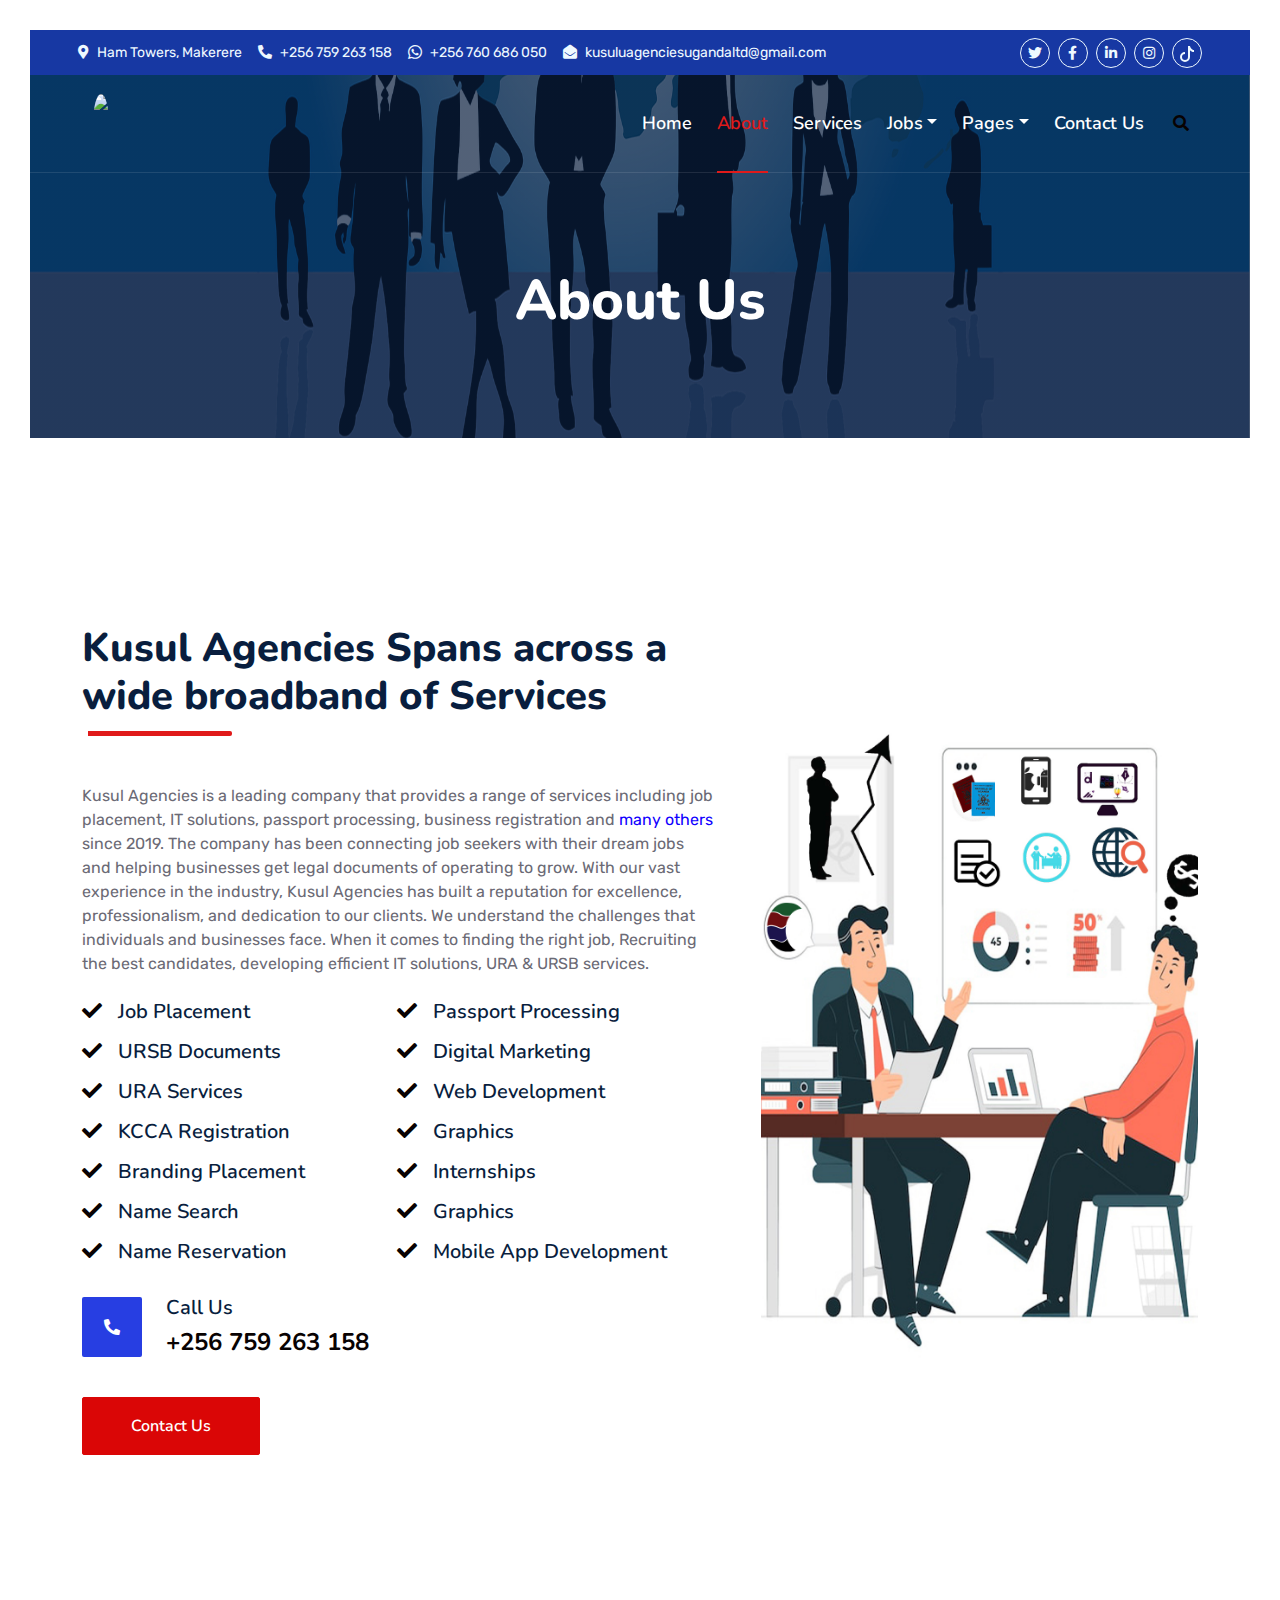
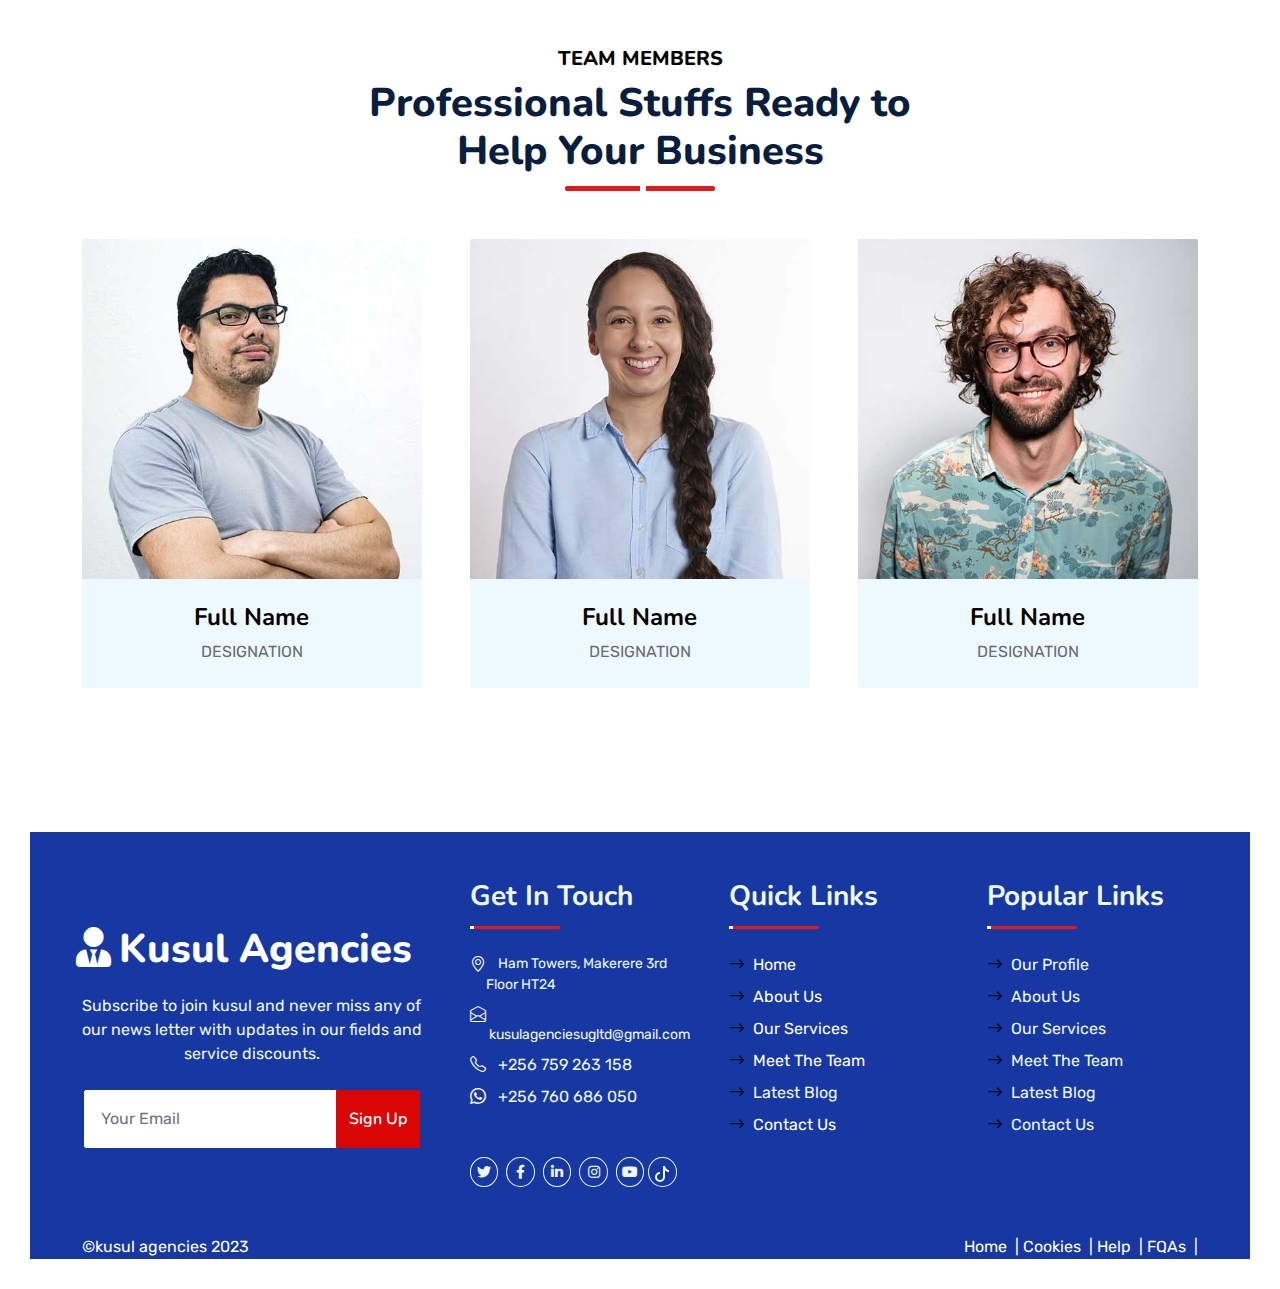
==== about.html @ cbf3fefc "commit" ====
<!DOCTYPE html>
<html lang="en">

<head>
    <meta charset="utf-8">
    <title>Kusul Agencies</title>
    <meta content="width=device-width, initial-scale=1.0" name="viewport">
    <meta content="Kusul Agencies" name="keywords">
    <meta content="Kusul Agencies" name="description">

    <!-- Favicon -->
    <link href="img/favicon.ico" rel="icon">

    <!-- Google Web Fonts -->
    <link rel="preconnect" href="https://fonts.googleapis.com">
    <link rel="preconnect" href="https://fonts.gstatic.com" crossorigin>
    <link href="https://fonts.googleapis.com/css2?family=Nunito:wght@400;600;700;800&family=Rubik:wght@400;500;600;700&display=swap" rel="stylesheet">

    <!-- Icon Font Stylesheet -->
    <link href="https://cdnjs.cloudflare.com/ajax/libs/font-awesome/5.10.0/css/all.min.css" rel="stylesheet">
    <link href="https://cdn.jsdelivr.net/npm/bootstrap-icons@1.4.1/font/bootstrap-icons.css" rel="stylesheet">

    <!-- Libraries Stylesheet -->
    <link href="lib/owlcarousel/assets/owl.carousel.min.css" rel="stylesheet">
    <link href="lib/animate/animate.min.css" rel="stylesheet">

    <!-- Customized Bootstrap Stylesheet -->
    <link href="css/bootstrap.min.css" rel="stylesheet">

    <!-- Template Stylesheet -->
    <link href="css/style.css" rel="stylesheet">
</head>

<body>
    <!-- Topbar Start -->
    <div class="container-fluid bg-dark px-5 d-none d-lg-block">
        <div class="row gx-0">
            <div class="col-lg-8 text-center text-lg-start mb-2 mb-lg-0">
                <div class="d-inline-flex align-items-center" style="height: 45px;">
                    <small class="me-3 text-light"><i class="fa fa-map-marker-alt me-2"></i>Ham Towers, Makerere </small>
                    <small class="me-3 text-light"><i class="fa fa-phone-alt me-2"></i>+256 759 263 158</small>
                    <small class="me-3 text-light"><i class="bi bi-whatsapp me-2"></i>+256 760 686 050</small>
                    <small class="text-light"><i class="fa fa-envelope-open me-2"></i>kusuluagenciesugandaltd@gmail.com</small>
                </div>
            </div>
            <div class="col-lg-4 text-center text-lg-end">
                <div class="d-inline-flex align-items-center" style="height: 45px;">
                    <a class="btn btn-sm btn-outline-light btn-sm-square rounded-circle me-2" href=""><i class="fab fa-twitter fw-normal"></i></a>
                    <a class="btn btn-sm btn-outline-light btn-sm-square rounded-circle me-2" href=""><i class="fab fa-facebook-f fw-normal"></i></a>
                    <a class="btn btn-sm btn-outline-light btn-sm-square rounded-circle me-2" href=""><i class="fab fa-linkedin-in fw-normal"></i></a>
                    <a class="btn btn-sm btn-outline-light btn-sm-square rounded-circle me-2" href=""><i class="fab fa-instagram fw-normal"></i></a>
                    <a class="btn btn-sm btn-outline-light btn-sm-square rounded-circle" href=""><svg xmlns="http://www.w3.org/2000/svg" width="16" height="16" fill="currentColor" class="bi bi-tiktok" viewBox="0 0 16 16">
                    <path d="M9 0h1.98c.144.715.54 1.617 1.235 2.512C12.895 3.389 13.797 4 15 4v2c-1.753 0-3.07-.814-4-1.829V11a5 5 0 1 1-5-5v2a3 3 0 1 0 3 3V0Z"/>
                    </svg></a>
                </div>
            </div>
        </div>
    </div>
    <!-- Topbar End -->


    <!-- Navbar Start -->
    <div class="container-fluid position-relative p-0">
        <nav class="navbar navbar-expand-lg navbar-dark px-5 py-3 py-lg-0">
            <a href="#"><img id="logo" src="img/logo.png"></a>
            <!-- <a href="index.html" class="navbar-brand p-0">
                <h1 class="m-0"><i class="fa fa-user-tie me-2"></i>Kusul Agencies</h1>
            </a> -->
            <button class="navbar-toggler" type="button" data-bs-toggle="collapse" data-bs-target="#navbarCollapse">
                <span class="fa fa-bars"></span>
            </button>
            <div class="collapse navbar-collapse" id="navbarCollapse">
                <div class="navbar-nav ms-auto py-0">
                    <a href="index.html" class="nav-item nav-link">Home</a>
                    <a href="about.html" class="nav-item nav-link active">About</a>
                    <a href="service.html" class="nav-item nav-link">Services</a>
                    <div class="nav-item dropdown">
                        <a href="#" class="nav-link dropdown-toggle" data-bs-toggle="dropdown">Jobs</a>
                        <div class="dropdown-menu m-0">
                            <a href="blog.html" class="dropdown-item">Our Jobs</a>
                            <a href="detail.html" class="dropdown-item">Our Profile</a>
                        </div>
                    </div>
                    <div class="nav-item dropdown">
                        <a href="#" class="nav-link dropdown-toggle" data-bs-toggle="dropdown">Pages</a>
                        <div class="dropdown-menu m-0">
                            <a href="feature.html" class="dropdown-item">Our features</a>
                            <a href="team.html" class="dropdown-item">Team Members</a>
                            <a href="docs.html" class="dropdown-item">Apply For Business Docs</a>
                        </div>
                    </div>
                    <a href="contact.html" class="nav-item nav-link">Contact Us</a>
                </div>
                <butaton type="button" class="btn text-primary ms-3" data-bs-toggle="modal" data-bs-target="#searchModal"><i class="fa fa-search"></i></butaton>
            </div>
        </nav>

        <div class="container-fluid bg-primary py-5 bg-header" style="margin-bottom: 90px;">
            <div class="row py-5">
                <div class="col-12 pt-lg-5 mt-lg-5 text-center">
                    <h1 class="display-4 text-white animated zoomIn">About Us</h1>
                </div>
            </div>
        </div>
    </div>
    <!-- Navbar End -->


    <!-- Full Screen Search Start -->
    <div class="modal fade" id="searchModal" tabindex="-1">
        <div class="modal-dialog modal-fullscreen">
            <div class="modal-content" style="background: rgba(9, 30, 62, .7);">
                <div class="modal-header border-0">
                    <button type="button" class="btn bg-white btn-close" data-bs-dismiss="modal" aria-label="Close"></button>
                </div>
                <div class="modal-body d-flex align-items-center justify-content-center">
                    <div class="input-group" style="max-width: 600px;">
                        <input type="text" class="form-control bg-transparent border-primary p-3" placeholder="Type search keyword">
                        <button class="btn btn-primary px-4"><i class="bi bi-search"></i></button>
                    </div>
                </div>
            </div>
        </div>
    </div>
    <!-- Full Screen Search End -->


    <!-- About Start -->
    <div class="container-fluid py-5 wow fadeInUp" data-wow-delay="0.1s">
        <div class="container py-5">
            <div class="row g-5">
                <div class="col-lg-7">
                    <div class="section-title position-relative pb-3 mb-5">
                        <h1 class="mb-0">Kusul Agencies Spans across a wide broadband of Services</h1>
                    </div>
                    <p class="mb-4">Kusul Agencies is a leading company that provides a range of services including job placement, IT solutions, passport processing, 
                         business registration and <a href="service.html">many others</a> since 2019. The company has been connecting job seekers with their dream jobs and helping businesses get legal
                        documents of operating to grow. With our vast experience in the industry, Kusul Agencies has built a reputation for excellence,
                        professionalism, and dedication to our clients. We understand the challenges that individuals and businesses face. When it comes to finding the right job, Recruiting the best candidates,
                        developing efficient IT solutions, URA & URSB services.</p>
                    <div class="row g-0 mb-3">
                        <div class="col-sm-6 wow zoomIn" data-wow-delay="0.2s">
                            <h5 class="mb-3"><i class="fa fa-check text-primary me-3"></i>Job Placement </h5>
                            <h5 class="mb-3"><i class="fa fa-check text-primary me-3"></i>URSB Documents</h5>
                            <h5 class="mb-3"><i class="fa fa-check text-primary me-3"></i>URA Services  </h5>
                            <h5 class="mb-3"><i class="fa fa-check text-primary me-3"></i>KCCA Registration</h5>
                            <h5 class="mb-3"><i class="fa fa-check text-primary me-3"></i>Branding Placement  </h5>
                            <h5 class="mb-3"><i class="fa fa-check text-primary me-3"></i>Name Search</h5>
                            <h5 class="mb-3"><i class="fa fa-check text-primary me-3"></i>Name Reservation</h5>
                        </div>
                        <div class="col-sm-6 wow zoomIn" data-wow-delay="0.4s">
                            <h5 class="mb-3"><i class="fa fa-check text-primary me-3"></i>Passport Processing</h5>
                            <h5 class="mb-3"><i class="fa fa-check text-primary me-3"></i>Digital Marketing</h5>
                            <h5 class="mb-3"><i class="fa fa-check text-primary me-3"></i>Web Development</h5>
                            <h5 class="mb-3"><i class="fa fa-check text-primary me-3"></i>Graphics </h5>
                            <h5 class="mb-3"><i class="fa fa-check text-primary me-3"></i>Internships </h5>
                            <h5 class="mb-3"><i class="fa fa-check text-primary me-3"></i>Graphics </h5>
                            <h5 class="mb-3"><i class="fa fa-check text-primary me-3"></i>Mobile App Development </h5>
                        </div>
                       
                    </div>
                    <div class="d-flex align-items-center mb-4 wow fadeIn" data-wow-delay="0.6s">
                        <div class="bg-primary d-flex align-items-center justify-content-center rounded" style="width: 60px; height: 60px;">
                            <i class="fa fa-phone-alt text-white"></i>
                        </div>
                        <div class="ps-4">
                            <h5 class="mb-2">Call Us</h5>
                            <h4 class="text-primary mb-0">+256 759 263 158</h4>
                        </div>
                    </div>
                    <a href="contact.html" class="btn btn-primary py-3 px-5 mt-3 wow zoomIn" data-wow-delay="0.9s">Contact Us</a>
                </div>
                <div class="col-lg-5" style="min-height: 500px;">
                    <div class="position-relative h-100">
                        <img class="position-absolute w-100 h-100 rounded wow zoomIn" data-wow-delay="0.9s" src="img/about.jpg" style="object-fit: cover;">
                    </div>
                </div>
            </div>
        </div>
    </div>
    <!-- About End -->
    <!-- Team Start -->
    <div class="container-fluid py-5 wow fadeInUp" data-wow-delay="0.1s">
        <div class="container py-5">
            <div class="section-title text-center position-relative pb-3 mb-5 mx-auto" style="max-width: 600px;">
                <h5 class="fw-bold text-primary text-uppercase">Team Members</h5>
                <h1 class="mb-0">Professional Stuffs Ready to Help Your Business</h1>
            </div>
            <div class="row g-5">
                <div class="col-lg-4 wow slideInUp" data-wow-delay="0.3s">
                    <div class="team-item bg-light rounded overflow-hidden">
                        <div class="team-img position-relative overflow-hidden">
                            <img class="img-fluid w-100" src="img/team-1.jpg" alt="">
                            <div class="team-social">
                                <a class="btn btn-lg btn-primary btn-lg-square rounded" href=""><i class="fab fa-twitter fw-normal"></i></a>
                                <a class="btn btn-lg btn-primary btn-lg-square rounded" href=""><i class="fab fa-facebook-f fw-normal"></i></a>
                                <a class="btn btn-lg btn-primary btn-lg-square rounded" href=""><i class="fab fa-instagram fw-normal"></i></a>
                                <a class="btn btn-lg btn-primary btn-lg-square rounded" href=""><i class="fab fa-linkedin-in fw-normal"></i></a>
                            </div>
                        </div>
                        <div class="text-center py-4">
                            <h4 class="text-primary">Full Name</h4>
                            <p class="text-uppercase m-0">Designation</p>
                        </div>
                    </div>
                </div>
                <div class="col-lg-4 wow slideInUp" data-wow-delay="0.6s">
                    <div class="team-item bg-light rounded overflow-hidden">
                        <div class="team-img position-relative overflow-hidden">
                            <img class="img-fluid w-100" src="img/team-2.jpg" alt="">
                            <div class="team-social">
                                <a class="btn btn-lg btn-primary btn-lg-square rounded" href=""><i class="fab fa-twitter fw-normal"></i></a>
                                <a class="btn btn-lg btn-primary btn-lg-square rounded" href=""><i class="fab fa-facebook-f fw-normal"></i></a>
                                <a class="btn btn-lg btn-primary btn-lg-square rounded" href=""><i class="fab fa-instagram fw-normal"></i></a>
                                <a class="btn btn-lg btn-primary btn-lg-square rounded" href=""><i class="fab fa-linkedin-in fw-normal"></i></a>
                            </div>
                        </div>
                        <div class="text-center py-4">
                            <h4 class="text-primary">Full Name</h4>
                            <p class="text-uppercase m-0">Designation</p>
                        </div>
                    </div>
                </div>
                <div class="col-lg-4 wow slideInUp" data-wow-delay="0.9s">
                    <div class="team-item bg-light rounded overflow-hidden">
                        <div class="team-img position-relative overflow-hidden">
                            <img class="img-fluid w-100" src="img/team-3.jpg" alt="">
                            <div class="team-social">
                                <a class="btn btn-lg btn-primary btn-lg-square rounded" href=""><i class="fab fa-twitter fw-normal"></i></a>
                                <a class="btn btn-lg btn-primary btn-lg-square rounded" href=""><i class="fab fa-facebook-f fw-normal"></i></a>
                                <a class="btn btn-lg btn-primary btn-lg-square rounded" href=""><i class="fab fa-instagram fw-normal"></i></a>
                                <a class="btn btn-lg btn-primary btn-lg-square rounded" href=""><i class="fab fa-linkedin-in fw-normal"></i></a>
                            </div>
                        </div>
                        <div class="text-center py-4">
                            <h4 class="text-primary">Full Name</h4>
                            <p class="text-uppercase m-0">Designation</p>
                        </div>
                    </div>
                </div>
            </div>
        </div>
    </div>
    <!-- Team End -->

    <!-- Footer Start -->
    <div class="container-fluid bg-dark text-light mt-5 wow fadeInUp" data-wow-delay="0.1s">
        <div class="container">
            <div class="row gx-5">
                <div class="col-lg-4 col-md-12 pt-5 mb-5">
                    <div class="d-flex flex-column align-items-center justify-content-center text-center h-100">
                        <a href="index.html" class="navbar-brand">
                            <h1 class="m-0 text-white"><i class="fa fa-user-tie me-2"></i>Kusul Agencies</h1>
                        </a>
                        <p class="mt-3 mb-4">Subscribe to join kusul and never miss any of our news letter with updates in our fields and service discounts.</p>
                        <form action="https://formsubmit.co/8fde08be864b421649390a1064dead2c" method="POST">
                            <div class="input-group">
                                <input type="text" name="SignUpEmail" class="form-control border-white p-3" placeholder="Your Email">
                                <button class="btn btn-dark">Sign Up</button>
                            </div>
                        </form>
                    </div>
                </div>
                <div class="col-lg-8 col-md-6">
                    <div class="row gx-5">
                        <div class="col-lg-4 col-md-12 pt-5 mb-5">
                            <div class="section-title section-title-sm position-relative pb-3 mb-4">
                                <h3 class="text-light mb-0">Get In Touch</h3>
                            </div>
                            <div class="d-flex mb-2">
                                <i class="bi bi-geo-alt text-white"></i>
                                <small>&nbsp; &nbsp; Ham Towers, Makerere 3rd Floor HT24</small>
                            </div>
                            <div class="d-flex mb-2 ">
                                <i class="bi bi-envelope-open text-white"></i>
                                <small >&nbsp; &nbsp;kusulagenciesugltd@gmail.com</small> 
                            </div>
                            <div class="d-flex mb-2">
                                <p class="mb-0"><i class="bi bi-telephone text-white"></i>&nbsp; &nbsp;+256 759 263 158</p>
                            </div>
                            <div class="d-flex mb-2">
                            <p class="mb-4"><i class="bi bi-whatsapp text-white"></i>&nbsp; &nbsp;+256 760 686 050</p>
                            </div>
                            <div class="d-flex mt-4">
                                <a class="btn btn-sm btn-outline-light btn-sm-square rounded-circle me-2" href=""><i class="fab fa-twitter fw-normal"></i></a>
                                <a class="btn btn-sm btn-outline-light btn-sm-square rounded-circle me-2" href=""><i class="fab fa-facebook-f fw-normal"></i></a>
                                <a class="btn btn-sm btn-outline-light btn-sm-square rounded-circle me-2" href=""><i class="fab fa-linkedin-in fw-normal"></i></a>
                                <a class="btn btn-sm btn-outline-light btn-sm-square rounded-circle me-2" href=""><i class="fab fa-instagram fw-normal"></i></a>
                                <a class="btn btn-sm btn-outline-light btn-sm-square rounded-circle" href=""><i class="fab fa-youtube fw-normal"></i></a>&nbsp;
                                <a class="btn btn-sm btn-outline-light btn-sm-square rounded-circle" href=""><svg xmlns="http://www.w3.org/2000/svg" width="16" height="16" fill="currentColor" class="bi bi-tiktok" viewBox="0 0 16 16">
                                    <path d="M9 0h1.98c.144.715.54 1.617 1.235 2.512C12.895 3.389 13.797 4 15 4v2c-1.753 0-3.07-.814-4-1.829V11a5 5 0 1 1-5-5v2a3 3 0 1 0 3 3V0Z"/>
                                    </svg>
                                </a>&nbsp;
                            </div>
                        </div>
                        <div class="col-lg-4 col-md-12 pt-0 pt-lg-5 mb-5">
                            <div class="section-title section-title-sm position-relative pb-3 mb-4">
                                <h3 class="text-light mb-0">Quick Links</h3>
                            </div>
                            <div class="link-animated d-flex flex-column justify-content-start">
                                <a class="text-light mb-2 text-white" href="index.html"><i class="bi bi-arrow-right text-primary me-2 text-white"></i>Home</a>
                                <a class="text-light mb-2 text-white" href="about.html"><i class="bi bi-arrow-right text-primary me-2"></i>About Us</a>
                                <a class="text-light mb-2 text-white" href="service.html"><i class="bi bi-arrow-right text-primary me-2"></i>Our Services</a>
                                <a class="text-light mb-2 text-white" href="#"><i class="bi bi-arrow-right text-primary me-2"></i>Meet The Team</a>
                                <a class="text-light mb-2" href="blog.html"><i class="bi bi-arrow-right text-primary me-2"></i>Latest Blog</a>
                                <a class="text-light text-white" href="contact.html"><i class="bi bi-arrow-right text-primary me-2"></i>Contact Us</a>
                            </div>
                        </div>
                        <div class="col-lg-4 col-md-12 pt-0 pt-lg-5 mb-5">
                            <div class="section-title section-title-sm position-relative pb-3 mb-4">
                                <h3 class="text-light mb-0">Popular Links</h3>
                            </div>
                            <div class="link-animated d-flex flex-column justify-content-start">
                                <a class="text-light mb-2" href="#"><i class="bi bi-arrow-right text-primary me-2"></i>Our Profile</a>
                                <a class="text-light mb-2" href="#"><i class="bi bi-arrow-right text-primary me-2"></i>About Us</a>
                                <a class="text-light mb-2" href="#"><i class="bi bi-arrow-right text-primary me-2"></i>Our Services</a>
                                <a class="text-light mb-2" href="#"><i class="bi bi-arrow-right text-primary me-2"></i>Meet The Team</a>
                                <a class="text-light mb-2" href="#"><i class="bi bi-arrow-right text-primary me-2"></i>Latest Blog</a>
                                <a class="text-light" href="#"><i class="bi bi-arrow-right text-primary me-2"></i>Contact Us</a>
                            </div>
                        </div>
                    </div>
                </div>
            </div>
        </div>
    </div>
    <div class="container-fluid text-white" style="background: #1738a3">
        <div class="container text-center">
            <div class="row justify-content-end">
                <div class="container">
                    <div class="copyright">
                        <div class="row">
                            <div class="col-md-6 text-center text-md-start mb-3 mb-md-0">
                                &copy;kusul agencies 2023 
                            </div>
                            <div class="col-md-6 text-center text-md-end">
                                <div class="footer-menu">
                                    <a class="text-white" href="index.html">Home &nbsp;|</a>
                                    <a class="text-white"href="#">Cookies &nbsp;|</a>
                                    <a class="text-white"href="#">Help &nbsp;|</a>
                                    <a class="text-white"href="#">FQAs &nbsp;|</a>
                                </div>
                            </div>
                        </div>
                    </div>
                </div>
            </div>
        </div>
    </div>
    <!-- Footer End -->


    <!-- Back to Top -->
    <a href="#" class="btn btn-lg btn-primary btn-lg-square rounded back-to-top"><i class="bi bi-arrow-up"></i></a>


    <!-- JavaScript Libraries -->
    <script src="https://code.jquery.com/jquery-3.4.1.min.js"></script>
    <script src="https://cdn.jsdelivr.net/npm/bootstrap@5.0.0/dist/js/bootstrap.bundle.min.js"></script>
    <script src="lib/wow/wow.min.js"></script>
    <script src="lib/easing/easing.min.js"></script>
    <script src="lib/waypoints/waypoints.min.js"></script>
    <script src="lib/counterup/counterup.min.js"></script>
    <script src="lib/owlcarousel/owl.carousel.min.js"></script>

    <!-- Template Javascript -->
    <script src="js/main.js"></script>
</body>

</html>
---- css/style.css ----
/********** Template CSS **********/
:root {
    --primary: #e01a1a;
    --secondary: #34AD54;
    --light: #EEF9FF;
    --dark: #e01a1a;
}

a {
    color: #1000ff;
    text-decoration: none;
}

/*** Spinner ***/
.spinner {
    width: 40px;
    height: 40px;
    background: var(--primary);
    margin: 100px auto;
    -webkit-animation: sk-rotateplane 1.2s infinite ease-in-out;
    animation: sk-rotateplane 1.2s infinite ease-in-out;
}

@-webkit-keyframes sk-rotateplane {
    0% {
        -webkit-transform: perspective(120px)
    }
    50% {
        -webkit-transform: perspective(120px) rotateY(180deg)
    }
    100% {
        -webkit-transform: perspective(120px) rotateY(180deg) rotateX(180deg)
    }
}


.btn-check:checked+.btn-primary, .btn-check:active+.btn-primary, .btn-primary:active, .btn-primary.active, .show>.btn-primary.dropdown-toggle {
    color: #000;
    background-color: #ff0000;
    border-color: #ad1b1b;
}

/* jiji and fuzu inline block */
.inl {
    display: inline-block;
 }

/* read more*/

body {
    padding:30px;
}
#more {
    height:auto;
    padding:5px;
}
.hide {
    display:none
}

body {
    padding:30px;
}
#mo {
    height:auto;
    padding:5px;
}
.hide {
    display:none
}


body {
    padding:30px;
  }
  #manag {
    height:auto;
    padding:5px;
  }
  .hide {
    display:none
  }




/***********/
body {
    padding:30px;
}
#mor {
    height:auto;
    padding:5px;
}
.hide {
    display:none
}


@keyframes sk-rotateplane {
    0% {
        transform: perspective(120px) rotateX(0deg) rotateY(0deg);
        -webkit-transform: perspective(120px) rotateX(0deg) rotateY(0deg)
    }
    50% {
        transform: perspective(120px) rotateX(-180.1deg) rotateY(0deg);
        -webkit-transform: perspective(120px) rotateX(-180.1deg) rotateY(0deg)
    }
    100% {
        transform: perspective(120px) rotateX(-180deg) rotateY(-179.9deg);
        -webkit-transform: perspective(120px) rotateX(-180deg) rotateY(-179.9deg);
    }
}
.bg-primary {
    background-color: #011cddd9 !important;
}
.text-primary {
    color: #080202 !important;
}

.btn-dark {
    color: #fff;
    background-color: #da0606;
    border-color: #da0606;
}

.btn-primary {
    color: #000;
    background-color: #da0606;
    border-color: #da0606;
}

#spinner {
    opacity: 0;
    visibility: hidden;
    transition: opacity .5s ease-out, visibility 0s linear .5s;
    z-index: 99999;
}

#spinner.show {
    transition: opacity .5s ease-out, visibility 0s linear 0s;
    visibility: visible;
    opacity: 1;
}


/*** Heading ***/
h1,
h2,
.fw-bold {
    font-weight: 800 !important;
}

h3,
h4,
.fw-semi-bold {
    font-weight: 700 !important;
}

h5,
h6,
.fw-medium {
    font-weight: 600 !important;
}


/*** Button ***/
.btn {
    font-family: 'Nunito', sans-serif;
    font-weight: 600;
    transition: .5s;
}

.btn-primary,
.btn-secondary {
    color: #FFFFFF;
    box-shadow: inset 0 0 0 50px transparent;
}

.btn-primary:hover {
    box-shadow: inset 0 0 0 0 var(--primary);
}

.btn-secondary:hover {
    box-shadow: inset 0 0 0 0 var(--secondary);
}

.btn-square {
    width: 36px;
    height: 36px;
}

.btn-sm-square {
    width: 30px;
    height: 30px;
}

.btn-lg-square {
    width: 48px;
    height: 48px;
}

.btn-square,
.btn-sm-square,
.btn-lg-square {
    padding-left: 0;
    padding-right: 0;
    text-align: center;
}


/*** Navbar ***/
.navbar-dark .navbar-nav .nav-link {
    font-family: 'Nunito', sans-serif;
    position: relative;
    margin-left: 25px;
    padding: 35px 0;
    color: #FFFFFF;
    font-size: 18px;
    font-weight: 600;
    outline: none;
    transition: .5s;
}

.sticky-top.navbar-dark .navbar-nav .nav-link {
    padding: 20px 0;
    color: var(--dark);
}

.navbar-dark .navbar-nav .nav-link:hover,
.navbar-dark .navbar-nav .nav-link.active {
    color: var(--primary);
}

.navbar-dark .navbar-brand h1 {
    color: #FFFFFF;
}

.navbar-dark .navbar-toggler {
    color: var(--primary) !important;
    border-color: var(--primary) !important;
}

@media (max-width: 991.98px) {
    .sticky-top.navbar-dark {
        position: relative;
        background: #FFFFFF;
    }

    .navbar-dark .navbar-nav .nav-link,
    .navbar-dark .navbar-nav .nav-link.show,
    .sticky-top.navbar-dark .navbar-nav .nav-link {
        padding: 10px 0;
        color: var(--dark);
    }

    .navbar-dark .navbar-brand h1 {
        color: var(--primary);
    }
}

@media (min-width: 992px) {
    .navbar-dark {
        position: absolute;
        width: 100%;
        top: 0;
        left: 0;
        border-bottom: 1px solid rgba(256, 256, 256, .1);
        z-index: 999;
    }
    
    .sticky-top.navbar-dark {
        position: fixed;
        background: #FFFFFF;
    }

    .navbar-dark .navbar-nav .nav-link::before {
        position: absolute;
        content: "";
        width: 0;
        height: 2px;
        bottom: -1px;
        left: 50%;
        background: var(--primary);
        transition: .5s;
    }

    .navbar-dark .navbar-nav .nav-link:hover::before,
    .navbar-dark .navbar-nav .nav-link.active::before {
        width: 100%;
        left: 0;
    }

    .navbar-dark .navbar-nav .nav-link.nav-contact::before {
        display: none;
    }

    .sticky-top.navbar-dark .navbar-brand h1 {
        color: var(--primary);
    }
}


/*** Carousel ***/
.carousel-caption {
    top: 0;
    left: 0;
    right: 0;
    bottom: 0;
    background: rgba(9, 30, 62, .7);
    z-index: 1;
}

@media (max-width: 576px) {
    .carousel-caption h5 {
        font-size: 14px;
        font-weight: 500 !important;
    }

    .carousel-caption h1 {
        font-size: 30px;
        font-weight: 600 !important;
    }
}

.carousel-control-prev,
.carousel-control-next {
    width: 10%;
}

.carousel-control-prev-icon,
.carousel-control-next-icon {
    width: 3rem;
    height: 3rem;
}


/*** Section Title ***/
.section-title::before {
    position: absolute;
    content: "";
    width: 150px;
    height: 5px;
    left: 0;
    bottom: 0;
    background: var(--primary);
    border-radius: 2px;
}

.section-title.text-center::before {
    left: 50%;
    margin-left: -75px;
}

.section-title.section-title-sm::before {
    width: 90px;
    height: 3px;
}

.section-title::after {
    position: absolute;
    content: "";
    width: 6px;
    height: 5px;
    bottom: 0px;
    background: #FFFFFF;
    -webkit-animation: section-title-run 5s infinite linear;
    animation: section-title-run 5s infinite linear;
}

.section-title.section-title-sm::after {
    width: 4px;
    height: 3px;
}

.section-title.text-center::after {
    -webkit-animation: section-title-run-center 5s infinite linear;
    animation: section-title-run-center 5s infinite linear;
}

.section-title.section-title-sm::after {
    -webkit-animation: section-title-run-sm 5s infinite linear;
    animation: section-title-run-sm 5s infinite linear;
}

@-webkit-keyframes section-title-run {
    0% {left: 0; } 50% { left : 145px; } 100% { left: 0; }
}

@-webkit-keyframes section-title-run-center {
    0% { left: 50%; margin-left: -75px; } 50% { left : 50%; margin-left: 45px; } 100% { left: 50%; margin-left: -75px; }
}

@-webkit-keyframes section-title-run-sm {
    0% {left: 0; } 50% { left : 85px; } 100% { left: 0; }
}


/*** Service ***/
.service-item {
    position: relative;
    height: 300px;
    padding: 0 30px;
    transition: .5s;
}

.service-item .service-icon {
    margin-bottom: 30px;
    width: 60px;
    height: 60px;
    display: flex;
    align-items: center;
    justify-content: center;
    background: var(--primary);
    border-radius: 2px;
    transform: rotate(-45deg);
}

.service-item .service-icon i {
    transform: rotate(45deg);
}

.service-item a.btn {
    position: absolute;
    width: 60px;
    bottom: -48px;
    left: 50%;
    margin-left: -30px;
    opacity: 0;
}

.service-item:hover a.btn {
    bottom: -24px;
    opacity: 1;
}


/*** Testimonial ***/
.testimonial-carousel .owl-dots {
    margin-top: 15px;
    display: flex;
    align-items: flex-end;
    justify-content: center;
}

.testimonial-carousel .owl-dot {
    position: relative;
    display: inline-block;
    margin: 0 5px;
    width: 15px;
    height: 15px;
    background: #DDDDDD;
    border-radius: 2px;
    transition: .5s;
}

.testimonial-carousel .owl-dot.active {
    width: 30px;
    background: var(--primary);
}

.testimonial-carousel .owl-item.center {
    position: relative;
    z-index: 1;
}

.testimonial-carousel .owl-item .testimonial-item {
    transition: .5s;
}

.testimonial-carousel .owl-item.center .testimonial-item {
    background: #FFFFFF !important;
    box-shadow: 0 0 30px #DDDDDD;
}


/*** Team ***/
.team-item {
    transition: .5s;
}

.team-social {
    position: absolute;
    width: 100%;
    height: 100%;
    top: 0;
    left: 0;
    display: flex;
    align-items: center;
    justify-content: center;
    transition: .5s;
}

.team-social a.btn {
    position: relative;
    margin: 0 3px;
    margin-top: 100px;
    opacity: 0;
}

.team-item:hover {
    box-shadow: 0 0 30px #DDDDDD;
}

.team-item:hover .team-social {
    background: rgba(9, 30, 62, .7);
}

.team-item:hover .team-social a.btn:first-child {
    opacity: 1;
    margin-top: 0;
    transition: .3s 0s;
}

.team-item:hover .team-social a.btn:nth-child(2) {
    opacity: 1;
    margin-top: 0;
    transition: .3s .05s;
}

.team-item:hover .team-social a.btn:nth-child(3) {
    opacity: 1;
    margin-top: 0;
    transition: .3s .1s;
}

.team-item:hover .team-social a.btn:nth-child(4) {
    opacity: 1;
    margin-top: 0;
    transition: .3s .15s;
}

.team-item .team-img img,
.blog-item .blog-img img  {
    transition: .5s;
}

.team-item:hover .team-img img,
.blog-item:hover .blog-img img {
    transform: scale(1.15);
}


/*** Miscellaneous ***/
@media (min-width: 991.98px) {
    .facts {
        position: relative;
        margin-top: -75px;
        z-index: 1;
    }
}

.back-to-top {
    position: fixed;
    display: none;
    right: 45px;
    bottom: 45px;
    z-index: 99;
}

.bg-header {
    background: linear-gradient(rgba(9, 30, 62, .7), rgba(9, 30, 62, .7)), url(../img/carousel-1.jpg) center center no-repeat;
    background-size: cover;
}

.link-animated a {
    transition: .5s;
}

.link-animated a:hover {
    padding-left: 10px;
}

@media (min-width: 767.98px) {
    .footer-about {
        margin-bottom: -75px;
    }
}

/* SERVICES PAGE */
.services {
    margin-top: 40px;
    display: grid;
    grid-template-columns: repeat(3, 1fr);
    gap: 40px;
    text-align: center;
  }
  
  .services .service {
    padding: 30px;
  }
  
  .services .service:hover {
    box-shadow: 0 10px 30px rgba(0, 0, 0, 0.1);
  }
  
  .services .service h2 {
    font-size: 24px;
    font-weight: 500;
    margin-top: 20px;
    color: var(--secondary-color);
  }
  
  .services .service .icon img {
    max-width: 100px;
  }
  /*** Footer ***/
.footer .btn.btn-social {
    margin-right: 5px;
    width: 35px;
    height: 35px;
    display: flex;
    align-items: center;
    justify-content: center;
    color: var(--light);
    font-weight: normal;
    border: 1px solid #FFFFFF;
    border-radius: 35px;
    transition: .3s;
}

.footer .btn.btn-social:hover {
    color: var(--primary);
}

.footer .btn.btn-link {
    display: block;
    margin-bottom: 5px;
    padding: 0;
    text-align: left;
    color: #FFFFFF;
    font-size: 15px;
    font-weight: normal;
    text-transform: capitalize;
    transition: .3s;
}

.footer .btn.btn-link::before {
    position: relative;
    content: "\f105";
    font-family: "Font Awesome 5 Free";
    font-weight: 900;
    margin-right: 10px;
}

.footer .btn.btn-link:hover {
    letter-spacing: 1px;
    box-shadow: none;
}

.footer .copyright {
    padding: 25px 0;
    font-size: 15px;
    border-top: 1px solid rgba(256, 256, 256, .1);
}

.footer .copyright a {
    color: var(--light);
}
/* footerr background color */

.bg-dark {
    background-color: #1738a3 !important;
}

.footer .footer-menu a {
    margin-right: 15px;
    padding-right: 15px;
    border-right: 1px solid rgba(255, 255, 255, .1);
}

.footer .footer-menu a:last-child {
    margin-right: 0;
    padding-right: 0;
    border-right: none;
}

@media (max-width: 768px) {
    .services {
      grid-template-columns: 1fr;
    }
  
    .services .service {
      box-shadow: 0 10px 30px rgba(0, 0, 0, 0.1);
    }
  }

  /* logoooooooooooooooooooooooooooooooooooooo */
  #logo {
    display: inline-block;
    margin: 15px; /* margin: 20px was off */
    float: left;
    height: 60px;
    width: auto; /* correct proportions to specified height */
    border-radius: 50%; /* makes it a circle */
  }
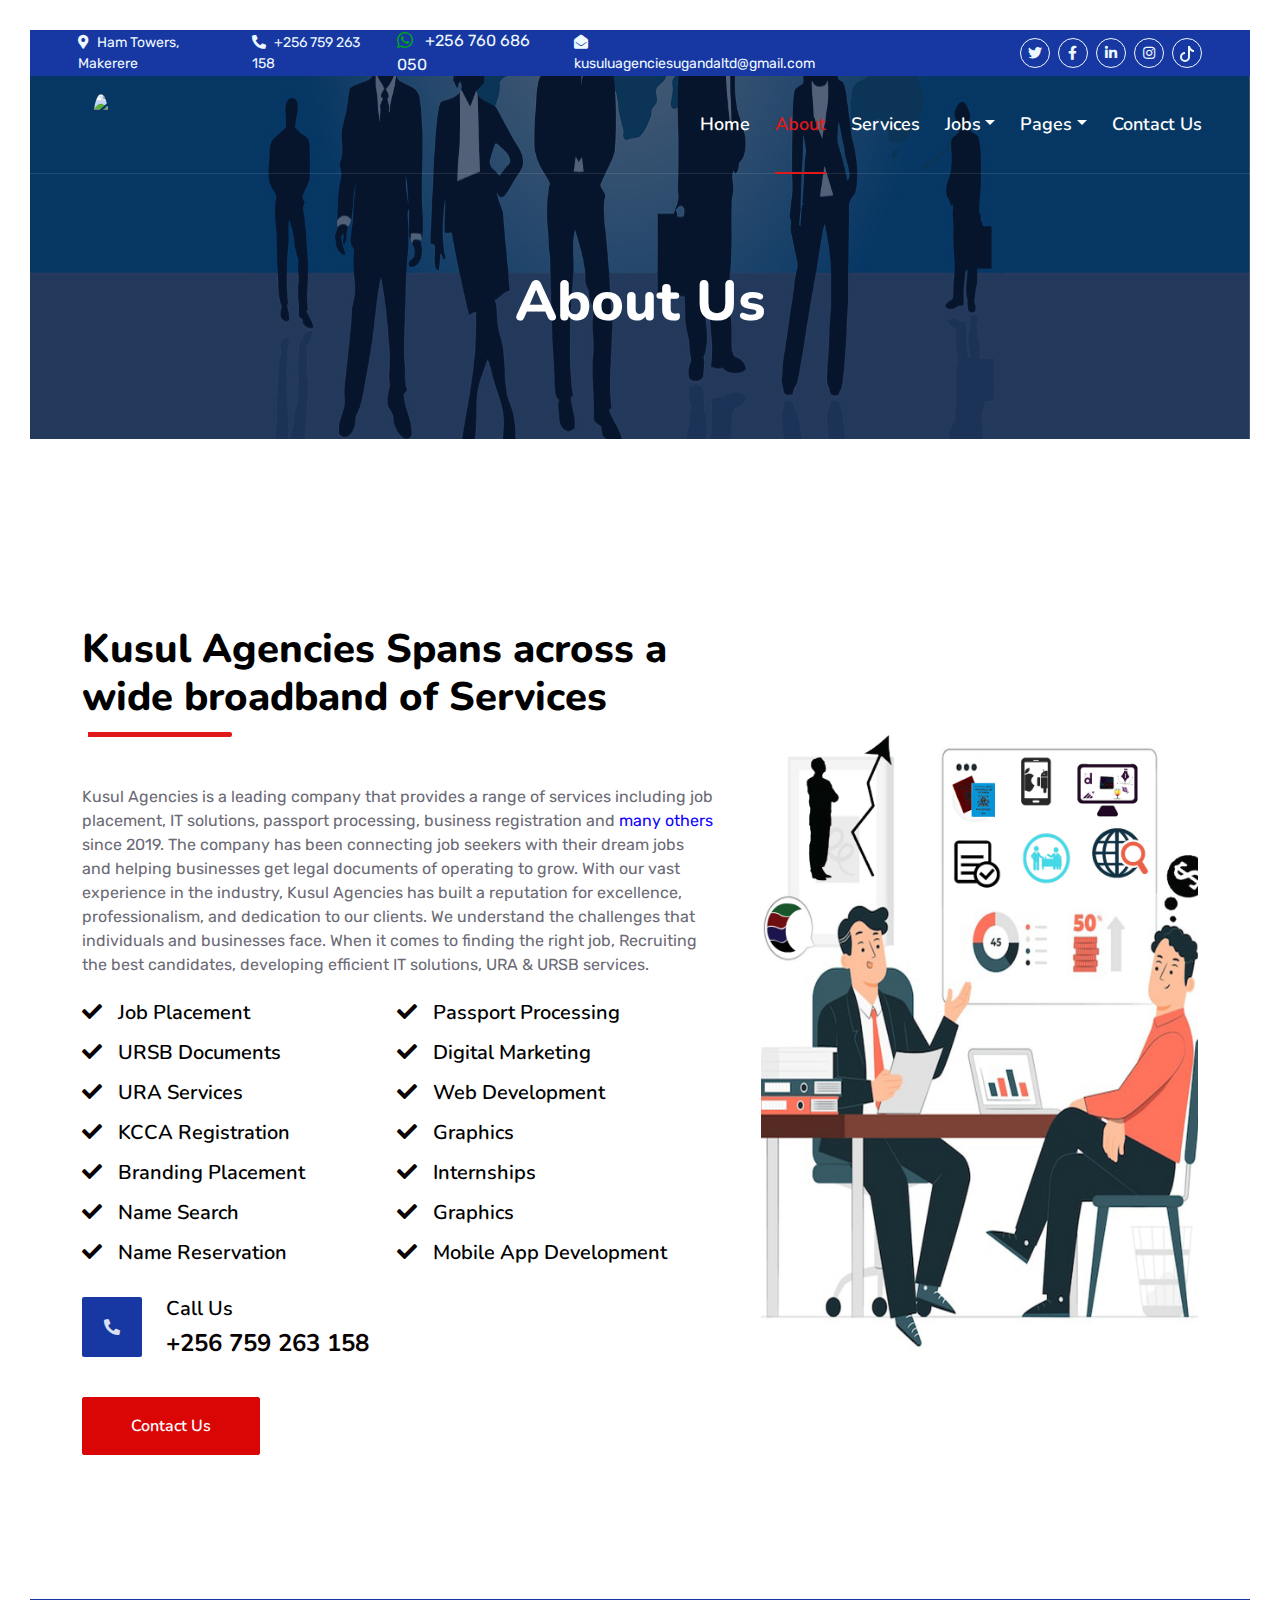
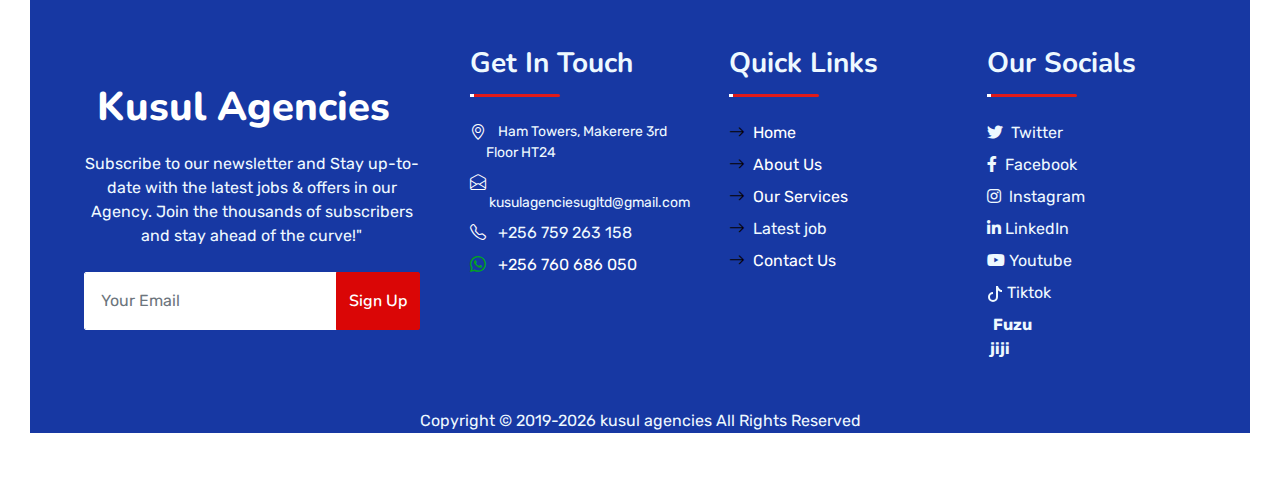
==== commit 727dfd68: "commit" ====
--- a/about.html
+++ b/about.html
@@ -9,7 +9,7 @@
     <meta content="Kusul Agencies" name="description">
 
     <!-- Favicon -->
-    <link href="img/favicon.ico" rel="icon">
+    <link href="img/favicon.png" rel="icon">
 
     <!-- Google Web Fonts -->
     <link rel="preconnect" href="https://fonts.googleapis.com">
@@ -27,29 +27,29 @@
     <!-- Customized Bootstrap Stylesheet -->
     <link href="css/bootstrap.min.css" rel="stylesheet">
 
-    <!-- Template Stylesheet -->
+    <!--  Stylesheet -->
     <link href="css/style.css" rel="stylesheet">
 </head>
 
 <body>
-    <!-- Topbar Start -->
-    <div class="container-fluid bg-dark px-5 d-none d-lg-block">
+     <!-- Topbar Start -->
+     <div class="container-fluid bg-dark px-5 d-none d-lg-block">
         <div class="row gx-0">
             <div class="col-lg-8 text-center text-lg-start mb-2 mb-lg-0">
                 <div class="d-inline-flex align-items-center" style="height: 45px;">
                     <small class="me-3 text-light"><i class="fa fa-map-marker-alt me-2"></i>Ham Towers, Makerere </small>
                     <small class="me-3 text-light"><i class="fa fa-phone-alt me-2"></i>+256 759 263 158</small>
-                    <small class="me-3 text-light"><i class="bi bi-whatsapp me-2"></i>+256 760 686 050</small>
+                    <a href="https://wa.me/256760686050" target="_blank" class="me-3 text-light"><i class="bi bi-whatsapp eline-icon"></i>&nbsp; &nbsp;+256 760 686 050</a>
                     <small class="text-light"><i class="fa fa-envelope-open me-2"></i>kusuluagenciesugandaltd@gmail.com</small>
                 </div>
             </div>
             <div class="col-lg-4 text-center text-lg-end">
                 <div class="d-inline-flex align-items-center" style="height: 45px;">
-                    <a class="btn btn-sm btn-outline-light btn-sm-square rounded-circle me-2" href=""><i class="fab fa-twitter fw-normal"></i></a>
-                    <a class="btn btn-sm btn-outline-light btn-sm-square rounded-circle me-2" href=""><i class="fab fa-facebook-f fw-normal"></i></a>
-                    <a class="btn btn-sm btn-outline-light btn-sm-square rounded-circle me-2" href=""><i class="fab fa-linkedin-in fw-normal"></i></a>
-                    <a class="btn btn-sm btn-outline-light btn-sm-square rounded-circle me-2" href=""><i class="fab fa-instagram fw-normal"></i></a>
-                    <a class="btn btn-sm btn-outline-light btn-sm-square rounded-circle" href=""><svg xmlns="http://www.w3.org/2000/svg" width="16" height="16" fill="currentColor" class="bi bi-tiktok" viewBox="0 0 16 16">
+                    <a class="btn btn-sm btn-outline-light btn-sm-square rounded-circle me-2" href="https://twitter.com/kats_solutions"><i class="fab fa-twitter fw-normal"></i></a>
+                    <a class="btn btn-sm btn-outline-light btn-sm-square rounded-circle me-2" href="https://www.facebook.com/katsunemploymentsolutionsugandalimited"><i class="fab fa-facebook-f fw-normal"></i></a>
+                    <a class="btn btn-sm btn-outline-light btn-sm-square rounded-circle me-2" href="https://www.linkedin.com/in/kusul-agencies-609740264/"><i class="fab fa-linkedin-in fw-normal"></i></a>
+                    <a class="btn btn-sm btn-outline-light btn-sm-square rounded-circle me-2" href="https://www.instagram.com/katsunemploymentsolns/"><i class="fab fa-instagram fw-normal"></i></a>
+                    <a class="btn btn-sm btn-outline-light btn-sm-square rounded-circle" href="https://www.tiktok.com/@katsunemployment"><svg xmlns="http://www.w3.org/2000/svg" width="16" height="16" fill="currentColor" class="bi bi-tiktok" viewBox="0 0 16 16">
                     <path d="M9 0h1.98c.144.715.54 1.617 1.235 2.512C12.895 3.389 13.797 4 15 4v2c-1.753 0-3.07-.814-4-1.829V11a5 5 0 1 1-5-5v2a3 3 0 1 0 3 3V0Z"/>
                     </svg></a>
                 </div>
@@ -57,12 +57,10 @@
         </div>
     </div>
     <!-- Topbar End -->
-
-
     <!-- Navbar Start -->
     <div class="container-fluid position-relative p-0">
         <nav class="navbar navbar-expand-lg navbar-dark px-5 py-3 py-lg-0">
-            <a href="#"><img id="logo" src="img/logo.png"></a>
+            <a href="https://kusulagencies.com"><img id="logo" src="img/logo.png"></a>
             <!-- <a href="index.html" class="navbar-brand p-0">
                 <h1 class="m-0"><i class="fa fa-user-tie me-2"></i>Kusul Agencies</h1>
             </a> -->
@@ -85,16 +83,17 @@
                         <a href="#" class="nav-link dropdown-toggle" data-bs-toggle="dropdown">Pages</a>
                         <div class="dropdown-menu m-0">
                             <a href="feature.html" class="dropdown-item">Our features</a>
-                            <a href="team.html" class="dropdown-item">Team Members</a>
+                            <a href="testimonial.html" class="dropdown-item">Testimonial</a>
+                            <a href="IT.html" class="dropdown-item">IT Solutions</a>
+                            <a href="jobapply.html" class="dropdown-item">Apply For A Job</a>
+                            <a href="jobpost.html" class="dropdown-item">Post  A Job</a>
                             <a href="docs.html" class="dropdown-item">Apply For Business Docs</a>
                         </div>
                     </div>
                     <a href="contact.html" class="nav-item nav-link">Contact Us</a>
                 </div>
-                <butaton type="button" class="btn text-primary ms-3" data-bs-toggle="modal" data-bs-target="#searchModal"><i class="fa fa-search"></i></butaton>
             </div>
         </nav>
-
         <div class="container-fluid bg-primary py-5 bg-header" style="margin-bottom: 90px;">
             <div class="row py-5">
                 <div class="col-12 pt-lg-5 mt-lg-5 text-center">
@@ -160,8 +159,8 @@
                        
                     </div>
                     <div class="d-flex align-items-center mb-4 wow fadeIn" data-wow-delay="0.6s">
-                        <div class="bg-primary d-flex align-items-center justify-content-center rounded" style="width: 60px; height: 60px;">
-                            <i class="fa fa-phone-alt text-white"></i>
+                        <div class="bg-dark d-flex align-items-center justify-content-center rounded" style="width: 60px; height: 60px;">
+                            <i class="fa fa-phone-alt zuf"></i>
                         </div>
                         <div class="ps-4">
                             <h5 class="mb-2">Call Us</h5>
@@ -179,70 +178,6 @@
         </div>
     </div>
     <!-- About End -->
-    <!-- Team Start -->
-    <div class="container-fluid py-5 wow fadeInUp" data-wow-delay="0.1s">
-        <div class="container py-5">
-            <div class="section-title text-center position-relative pb-3 mb-5 mx-auto" style="max-width: 600px;">
-                <h5 class="fw-bold text-primary text-uppercase">Team Members</h5>
-                <h1 class="mb-0">Professional Stuffs Ready to Help Your Business</h1>
-            </div>
-            <div class="row g-5">
-                <div class="col-lg-4 wow slideInUp" data-wow-delay="0.3s">
-                    <div class="team-item bg-light rounded overflow-hidden">
-                        <div class="team-img position-relative overflow-hidden">
-                            <img class="img-fluid w-100" src="img/team-1.jpg" alt="">
-                            <div class="team-social">
-                                <a class="btn btn-lg btn-primary btn-lg-square rounded" href=""><i class="fab fa-twitter fw-normal"></i></a>
-                                <a class="btn btn-lg btn-primary btn-lg-square rounded" href=""><i class="fab fa-facebook-f fw-normal"></i></a>
-                                <a class="btn btn-lg btn-primary btn-lg-square rounded" href=""><i class="fab fa-instagram fw-normal"></i></a>
-                                <a class="btn btn-lg btn-primary btn-lg-square rounded" href=""><i class="fab fa-linkedin-in fw-normal"></i></a>
-                            </div>
-                        </div>
-                        <div class="text-center py-4">
-                            <h4 class="text-primary">Full Name</h4>
-                            <p class="text-uppercase m-0">Designation</p>
-                        </div>
-                    </div>
-                </div>
-                <div class="col-lg-4 wow slideInUp" data-wow-delay="0.6s">
-                    <div class="team-item bg-light rounded overflow-hidden">
-                        <div class="team-img position-relative overflow-hidden">
-                            <img class="img-fluid w-100" src="img/team-2.jpg" alt="">
-                            <div class="team-social">
-                                <a class="btn btn-lg btn-primary btn-lg-square rounded" href=""><i class="fab fa-twitter fw-normal"></i></a>
-                                <a class="btn btn-lg btn-primary btn-lg-square rounded" href=""><i class="fab fa-facebook-f fw-normal"></i></a>
-                                <a class="btn btn-lg btn-primary btn-lg-square rounded" href=""><i class="fab fa-instagram fw-normal"></i></a>
-                                <a class="btn btn-lg btn-primary btn-lg-square rounded" href=""><i class="fab fa-linkedin-in fw-normal"></i></a>
-                            </div>
-                        </div>
-                        <div class="text-center py-4">
-                            <h4 class="text-primary">Full Name</h4>
-                            <p class="text-uppercase m-0">Designation</p>
-                        </div>
-                    </div>
-                </div>
-                <div class="col-lg-4 wow slideInUp" data-wow-delay="0.9s">
-                    <div class="team-item bg-light rounded overflow-hidden">
-                        <div class="team-img position-relative overflow-hidden">
-                            <img class="img-fluid w-100" src="img/team-3.jpg" alt="">
-                            <div class="team-social">
-                                <a class="btn btn-lg btn-primary btn-lg-square rounded" href=""><i class="fab fa-twitter fw-normal"></i></a>
-                                <a class="btn btn-lg btn-primary btn-lg-square rounded" href=""><i class="fab fa-facebook-f fw-normal"></i></a>
-                                <a class="btn btn-lg btn-primary btn-lg-square rounded" href=""><i class="fab fa-instagram fw-normal"></i></a>
-                                <a class="btn btn-lg btn-primary btn-lg-square rounded" href=""><i class="fab fa-linkedin-in fw-normal"></i></a>
-                            </div>
-                        </div>
-                        <div class="text-center py-4">
-                            <h4 class="text-primary">Full Name</h4>
-                            <p class="text-uppercase m-0">Designation</p>
-                        </div>
-                    </div>
-                </div>
-            </div>
-        </div>
-    </div>
-    <!-- Team End -->
-
     <!-- Footer Start -->
     <div class="container-fluid bg-dark text-light mt-5 wow fadeInUp" data-wow-delay="0.1s">
         <div class="container">
@@ -250,9 +185,10 @@
                 <div class="col-lg-4 col-md-12 pt-5 mb-5">
                     <div class="d-flex flex-column align-items-center justify-content-center text-center h-100">
                         <a href="index.html" class="navbar-brand">
-                            <h1 class="m-0 text-white"><i class="fa fa-user-tie me-2"></i>Kusul Agencies</h1>
+                            <h1 class="m-0 text-white"></i>Kusul Agencies</h1>
                         </a>
-                        <p class="mt-3 mb-4">Subscribe to join kusul and never miss any of our news letter with updates in our fields and service discounts.</p>
+                        <p class="mt-3 mb-4">Subscribe to our newsletter and Stay up-to-date with the latest jobs & offers in our Agency.
+                            Join the thousands of subscribers and stay ahead of the curve!"</p>
                         <form action="https://formsubmit.co/8fde08be864b421649390a1064dead2c" method="POST">
                             <div class="input-group">
                                 <input type="text" name="SignUpEmail" class="form-control border-white p-3" placeholder="Your Email">
@@ -273,24 +209,13 @@
                             </div>
                             <div class="d-flex mb-2 ">
                                 <i class="bi bi-envelope-open text-white"></i>
-                                <small >&nbsp; &nbsp;kusulagenciesugltd@gmail.com</small> 
+                                <small >&nbsp; &nbsp;kusulagenciesugltd@gmail.com</small>
                             </div>
                             <div class="d-flex mb-2">
                                 <p class="mb-0"><i class="bi bi-telephone text-white"></i>&nbsp; &nbsp;+256 759 263 158</p>
                             </div>
                             <div class="d-flex mb-2">
-                            <p class="mb-4"><i class="bi bi-whatsapp text-white"></i>&nbsp; &nbsp;+256 760 686 050</p>
-                            </div>
-                            <div class="d-flex mt-4">
-                                <a class="btn btn-sm btn-outline-light btn-sm-square rounded-circle me-2" href=""><i class="fab fa-twitter fw-normal"></i></a>
-                                <a class="btn btn-sm btn-outline-light btn-sm-square rounded-circle me-2" href=""><i class="fab fa-facebook-f fw-normal"></i></a>
-                                <a class="btn btn-sm btn-outline-light btn-sm-square rounded-circle me-2" href=""><i class="fab fa-linkedin-in fw-normal"></i></a>
-                                <a class="btn btn-sm btn-outline-light btn-sm-square rounded-circle me-2" href=""><i class="fab fa-instagram fw-normal"></i></a>
-                                <a class="btn btn-sm btn-outline-light btn-sm-square rounded-circle" href=""><i class="fab fa-youtube fw-normal"></i></a>&nbsp;
-                                <a class="btn btn-sm btn-outline-light btn-sm-square rounded-circle" href=""><svg xmlns="http://www.w3.org/2000/svg" width="16" height="16" fill="currentColor" class="bi bi-tiktok" viewBox="0 0 16 16">
-                                    <path d="M9 0h1.98c.144.715.54 1.617 1.235 2.512C12.895 3.389 13.797 4 15 4v2c-1.753 0-3.07-.814-4-1.829V11a5 5 0 1 1-5-5v2a3 3 0 1 0 3 3V0Z"/>
-                                    </svg>
-                                </a>&nbsp;
+                                <a href="https://wa.me/256760686050" target="_blank" class="mb-4 text-white"><i class="bi bi-whatsapp eline-icon"></i>&nbsp; &nbsp;+256 760 686 050</a>
                             </div>
                         </div>
                         <div class="col-lg-4 col-md-12 pt-0 pt-lg-5 mb-5">
@@ -301,54 +226,35 @@
                                 <a class="text-light mb-2 text-white" href="index.html"><i class="bi bi-arrow-right text-primary me-2 text-white"></i>Home</a>
                                 <a class="text-light mb-2 text-white" href="about.html"><i class="bi bi-arrow-right text-primary me-2"></i>About Us</a>
                                 <a class="text-light mb-2 text-white" href="service.html"><i class="bi bi-arrow-right text-primary me-2"></i>Our Services</a>
-                                <a class="text-light mb-2 text-white" href="#"><i class="bi bi-arrow-right text-primary me-2"></i>Meet The Team</a>
-                                <a class="text-light mb-2" href="blog.html"><i class="bi bi-arrow-right text-primary me-2"></i>Latest Blog</a>
+                                <a class="text-light mb-2" href="blog.html"><i class="bi bi-arrow-right text-primary me-2"></i>Latest job</a>
                                 <a class="text-light text-white" href="contact.html"><i class="bi bi-arrow-right text-primary me-2"></i>Contact Us</a>
                             </div>
                         </div>
                         <div class="col-lg-4 col-md-12 pt-0 pt-lg-5 mb-5">
                             <div class="section-title section-title-sm position-relative pb-3 mb-4">
-                                <h3 class="text-light mb-0">Popular Links</h3>
+                                <h3 class="text-light mb-0">Our Socials</h3>
                             </div>
                             <div class="link-animated d-flex flex-column justify-content-start">
-                                <a class="text-light mb-2" href="#"><i class="bi bi-arrow-right text-primary me-2"></i>Our Profile</a>
-                                <a class="text-light mb-2" href="#"><i class="bi bi-arrow-right text-primary me-2"></i>About Us</a>
-                                <a class="text-light mb-2" href="#"><i class="bi bi-arrow-right text-primary me-2"></i>Our Services</a>
-                                <a class="text-light mb-2" href="#"><i class="bi bi-arrow-right text-primary me-2"></i>Meet The Team</a>
-                                <a class="text-light mb-2" href="#"><i class="bi bi-arrow-right text-primary me-2"></i>Latest Blog</a>
-                                <a class="text-light" href="#"><i class="bi bi-arrow-right text-primary me-2"></i>Contact Us</a>
-                            </div>
-                        </div>
-                    </div>
-                </div>
-            </div>
-        </div>
-    </div>
-    <div class="container-fluid text-white" style="background: #1738a3">
-        <div class="container text-center">
-            <div class="row justify-content-end">
-                <div class="container">
-                    <div class="copyright">
-                        <div class="row">
-                            <div class="col-md-6 text-center text-md-start mb-3 mb-md-0">
-                                &copy;kusul agencies 2023 
-                            </div>
-                            <div class="col-md-6 text-center text-md-end">
-                                <div class="footer-menu">
-                                    <a class="text-white" href="index.html">Home &nbsp;|</a>
-                                    <a class="text-white"href="#">Cookies &nbsp;|</a>
-                                    <a class="text-white"href="#">Help &nbsp;|</a>
-                                    <a class="text-white"href="#">FQAs &nbsp;|</a>
-                                </div>
-                            </div>
-                        </div>
-                    </div>
-                </div>
-            </div>
-        </div>
+                                <a class="text-light mb-2" href="https://twitter.com/kats_solutions"><i class="fab fa-twitter fw-normal"></i>&nbsp; Twitter</a>
+                                <a class="text-light mb-2" href="https://www.facebook.com/katsunemploymentsolutionsugandalimited"><i class="fab fa-facebook-f fw-normal"></i>&nbsp; Facebook</a>
+                                <a class="text-light mb-2" href="https://www.instagram.com/katsunemploymentsolns/"><i class="fab fa-instagram fw-normal"></i>&nbsp; lnstagram</a>
+                                <a class="text-light mb-2" href="https://www.linkedin.com/in/kusul-agencies-609740264/"><i class="fab fa-linkedin-in fw-normal"></i>&nbsp;LinkedIn</a>
+                                <a class="text-light mb-2" href="https://www.youtube.com/channel/UC5Jj75FC-5iQCRd4sfke87Q"><i class="fab fa-youtube fw-normal"></i>&nbsp;Youtube </a>
+                                <a class="text-light mb-2" href="https://www.tiktok.com/@katsunemployment"><svg xmlns="http://www.w3.org/2000/svg" width="16" height="16" fill="currentColor" class="bi bi-tiktok" viewBox="0 0 16 16">
+                                    <path d="M9 0h1.98c.144.715.54 1.617 1.235 2.512C12.895 3.389 13.797 4 15 4v2c-1.753 0-3.07-.814-4-1.829V11a5 5 0 1 1-5-5v2a3 3 0 1 0 3 3V0Z"/>
+                                    </svg>&nbsp;Tiktok
+                                </a>
+                                <strong><a class="text-light mb-2" href="https://www.fuzu.com/company/kats-unemployment-solutions-uganda-limited">&nbsp; Fuzu</a></strong>
+                               <strong><a class="text-light mb-2" href="https://jiji.ug/sellerpage-1114841">&nbsp;jiji</a></strong> 
+                            </div>
+                        </div>
+                    </div>
+                </div>
+            </div>
+        </div>
+        <p style="text-align: center"> Copyright &copy; 2019-<script>document.write(new Date().getFullYear())</script> kusul agencies All Rights Reserved</p>
     </div>
     <!-- Footer End -->
-
 
     <!-- Back to Top -->
     <a href="#" class="btn btn-lg btn-primary btn-lg-square rounded back-to-top"><i class="bi bi-arrow-up"></i></a>
